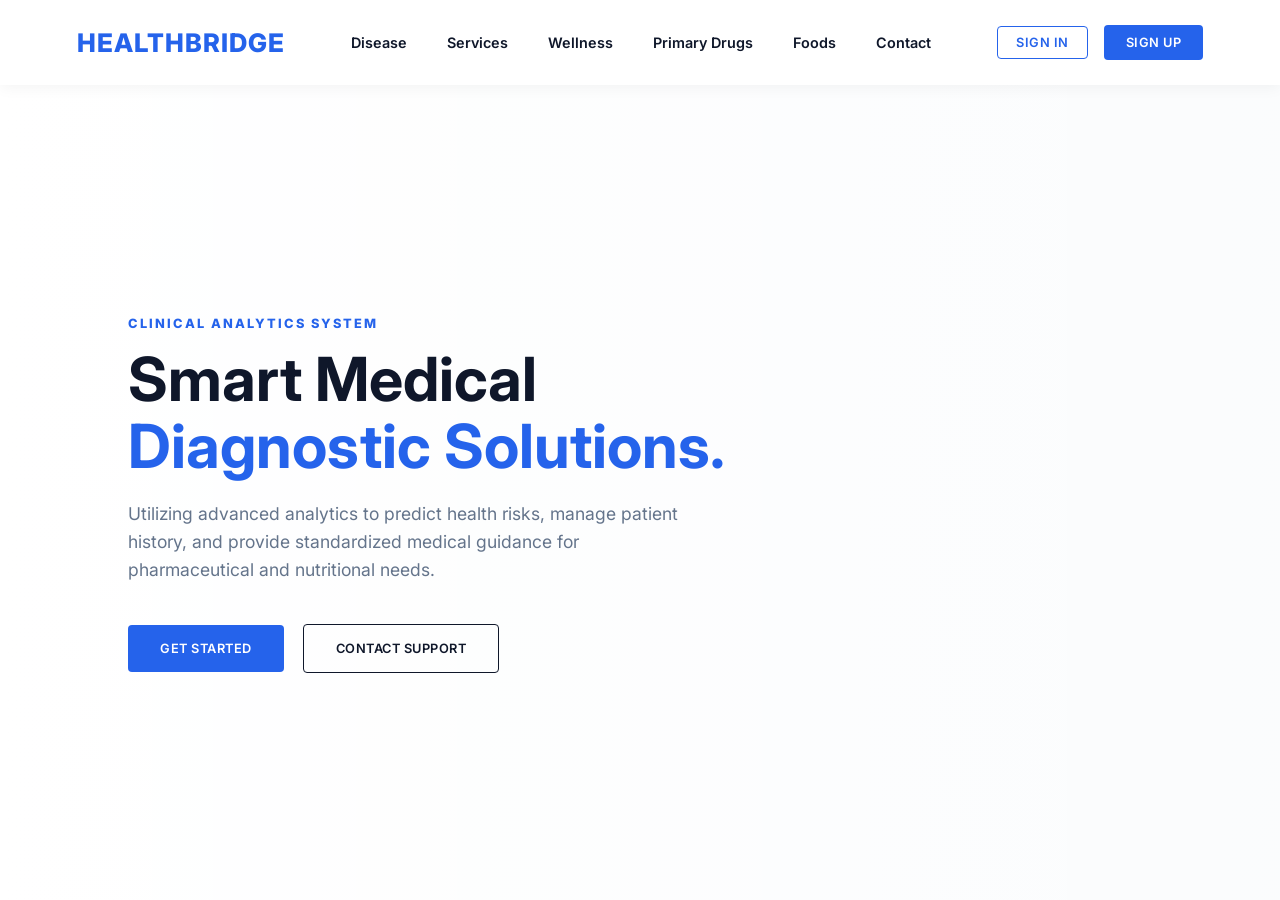
==== frontend/index.html @ baad076d "Updated at 2/27" ====
<!doctype html>
<html lang="en">
  <head>
    <meta charset="UTF-8" />
    <meta name="viewport" content="width=device-width, initial-scale=1.0" />
    <title>HealthBridge | Professional Medical Portal</title>
    <link
      href="https://fonts.googleapis.com/css2?family=Inter:wght@400;600;700;800&display=swap"
      rel="stylesheet"
    />
    <link rel="stylesheet" href="style.css" />
  </head>
  <body>
    <nav class="navbar">
      <div class="logo" onclick="location.href = 'index.html'">
        <span>HealthBridge</span>
      </div>

      <ul class="nav-links">
        <li class="nav-item mega-dropdown">
          <a href="#">Disease</a>
          <div class="mega-menu">
            <div class="mega-menu-content">
              <h3 class="menu-title">Medical Conditions and Diseases</h3>
              <div class="mega-menu-grid" id="diseaseGrid"></div>
            </div>
          </div>
        </li>

        <li class="nav-item">
          <a href="#">Services <i class="fas fa-chevron-down"></i></a>
          <div class="dropdown">
            <a href="pages/services/heart-risk.html">Heart Risk</a>
            <a href="pages/services/fever.html">Fever Respiratory</a>
            <a href="pages/services/hypertension.html">Hypertension</a>
            <a href="pages/services/hypotension.html">Hypotension</a>
            <a href="pages/services/normal.html">General Checkup</a>
          </div>
        </li>

        <li class="nav-item"><a href="pages/wellness.html">Wellness</a></li>
        <li class="nav-item">
          <a href="pages/primary-drugs.html">Primary Drugs</a>
        </li>
        <li class="nav-item"><a href="pages/foods.html">Foods</a></li>
        <li class="nav-item"><a href="pages/contact.html">Contact</a></li>
      </ul>

      <div class="nav-auth">
        <button class="btn btn-login" onclick="handleAuth('signin')">
          Sign In
        </button>
        <button class="btn btn-signup" onclick="handleAuth('signup')">
          Sign Up
        </button>
      </div>
    </nav>

    <header class="hero">
      <div class="hero-content">
        <div class="hero-tag">Clinical Analytics System</div>
        <h1>Smart Medical <br /><span>Diagnostic Solutions.</span></h1>
        <p>
          Utilizing advanced analytics to predict health risks, manage patient
          history, and provide standardized medical guidance for pharmaceutical
          and nutritional needs.
        </p>
        <div class="hero-actions">
          <button class="btn btn-primary-lg" onclick="handleAuth('signup')">
            Get Started
          </button>
          <button
            class="btn btn-outline-lg"
            onclick="location.href = 'contact.html'"
          >
            Contact Support
          </button>
        </div>
      </div>
    </header>

    <script src="script.js"></script>
  </body>
</html>
---- frontend/style.css ----
:root {
  --primary: #2563eb;
  --primary-hover: #1d4ed8;
  --secondary: #0f172a;
  --text-dark: #1e293b;
  --text-light: #64748b;
  --bg-body: #f8fafc;
  --white: #ffffff;
  --border: #e2e8f0;
  --transition: all 0.4s cubic-bezier(0.4, 0, 0.2, 1);
}

* {
  margin: 0;
  padding: 0;
  box-sizing: border-box;
  font-family: "Inter", sans-serif;
}

body {
  background-color: var(--bg-body);
  color: var(--text-dark);
  overflow-x: hidden;
}

/* Navbar Construction */
.navbar {
  display: flex;
  justify-content: space-between;
  align-items: center;
  padding: 0 6%;
  height: 85px;
  background: var(--white);
  box-shadow: 0 2px 15px rgba(0, 0, 0, 0.05);
  position: sticky;
  top: 0;
  z-index: 1000;
}

.logo {
  cursor: pointer;
  color: var(--primary);
  font-size: 1.6rem;
  font-weight: 800;
  text-transform: uppercase;
  letter-spacing: 1px;
}

.nav-links {
  display: flex;
  list-style: none;
  height: 100%;
}

.nav-item {
  position: relative;
  display: flex;
  align-items: center;
}

.nav-item > a {
  text-decoration: none;
  color: var(--secondary);
  font-weight: 600;
  font-size: 0.9rem;
  padding: 0 20px;
  height: 100%;
  display: flex;
  align-items: center;
  transition: color 0.3s;
}

.nav-item:hover > a {
  color: var(--primary);
}

/* Services Dropdown */
.dropdown {
  position: absolute;
  top: 100%;
  left: 0;
  background: var(--white);
  min-width: 200px;
  box-shadow: 0 10px 25px rgba(0, 0, 0, 0.1);
  border-radius: 0 0 8px 8px;
  border-top: 3px solid var(--primary);
  padding: 10px 0;
  display: flex;
  flex-direction: column;
  opacity: 0;
  visibility: hidden;
  transform: translateY(10px);
  transition: var(--transition);
}

.dropdown a {
  padding: 12px 20px;
  text-decoration: none;
  color: var(--text-dark);
  font-size: 0.85rem;
  transition: background 0.2s;
}

.dropdown a:hover {
  background: #eff6ff;
  color: var(--primary);
}

/* Disease Mega Menu */
.mega-dropdown {
  position: static;
}

.mega-menu {
  position: absolute;
  top: 85px;
  left: 5%;
  right: 5%;
  background: var(--white);
  box-shadow: 0 25px 50px -12px rgba(0, 0, 0, 0.15);
  border-radius: 0 0 12px 12px;
  border-top: 4px solid var(--primary);
  padding: 40px;
  opacity: 0;
  visibility: hidden;
  transform: translateY(15px);
  transition: var(--transition);
}

.nav-item:hover .dropdown,
.nav-item:hover .mega-menu {
  opacity: 1;
  visibility: visible;
  transform: translateY(0);
}

.menu-title {
  font-size: 1rem;
  font-weight: 700;
  margin-bottom: 25px;
  color: var(--secondary);
  text-transform: uppercase;
  letter-spacing: 0.5px;
  border-bottom: 1px solid var(--border);
  padding-bottom: 12px;
}

.mega-menu-grid {
  display: grid;
  grid-template-columns: repeat(5, 1fr);
  gap: 15px;
}

.mega-menu-grid a {
  text-decoration: none;
  color: var(--text-light);
  font-size: 0.85rem;
  padding: 5px 0;
  transition: all 0.2s;
}

.mega-menu-grid a:hover {
  color: var(--primary);
  transform: translateX(3px);
}

/* Buttons */
.btn {
  cursor: pointer;
  border-radius: 4px;
  font-weight: 600;
  transition:
    background 0.3s,
    transform 0.2s;
  border: none;
  text-transform: uppercase;
  font-size: 0.8rem;
  letter-spacing: 0.5px;
}

.btn-login {
  background: transparent;
  color: var(--primary);
  border: 1px solid var(--primary);
  padding: 8px 18px;
  margin-right: 12px;
}

.btn-signup {
  background: var(--primary);
  color: white;
  padding: 10px 22px;
}

.btn-signup:hover {
  background: var(--primary-hover);
}

/* Hero Section */
.hero {
  height: calc(100vh - 85px);
  display: flex;
  align-items: center;
  padding: 0 10%;
  background:
    linear-gradient(to right, #ffffff, rgba(255, 255, 255, 0.4)),
    url("https://images.unsplash.com/photo-1576091160550-2173dba999ef?auto=format&fit=crop&w=2000&q=80");
  background-size: cover;
  background-position: center;
}

.hero-tag {
  color: var(--primary);
  display: inline-block;
  font-weight: 800;
  font-size: 0.8rem;
  text-transform: uppercase;
  letter-spacing: 2px;
  margin-bottom: 15px;
}

.hero h1 {
  font-size: 3.8rem;
  line-height: 1.1;
  color: var(--secondary);
  margin-bottom: 20px;
}

.hero h1 span {
  color: var(--primary);
}

.hero p {
  font-size: 1.1rem;
  color: var(--text-light);
  max-width: 550px;
  margin-bottom: 40px;
  line-height: 1.6;
}

.btn-primary-lg {
  background: var(--primary);
  color: white;
  padding: 16px 32px;
}

.btn-outline-lg {
  background: transparent;
  border: 1px solid var(--secondary);
  color: var(--secondary);
  padding: 16px 32px;
  margin-left: 15px;
}
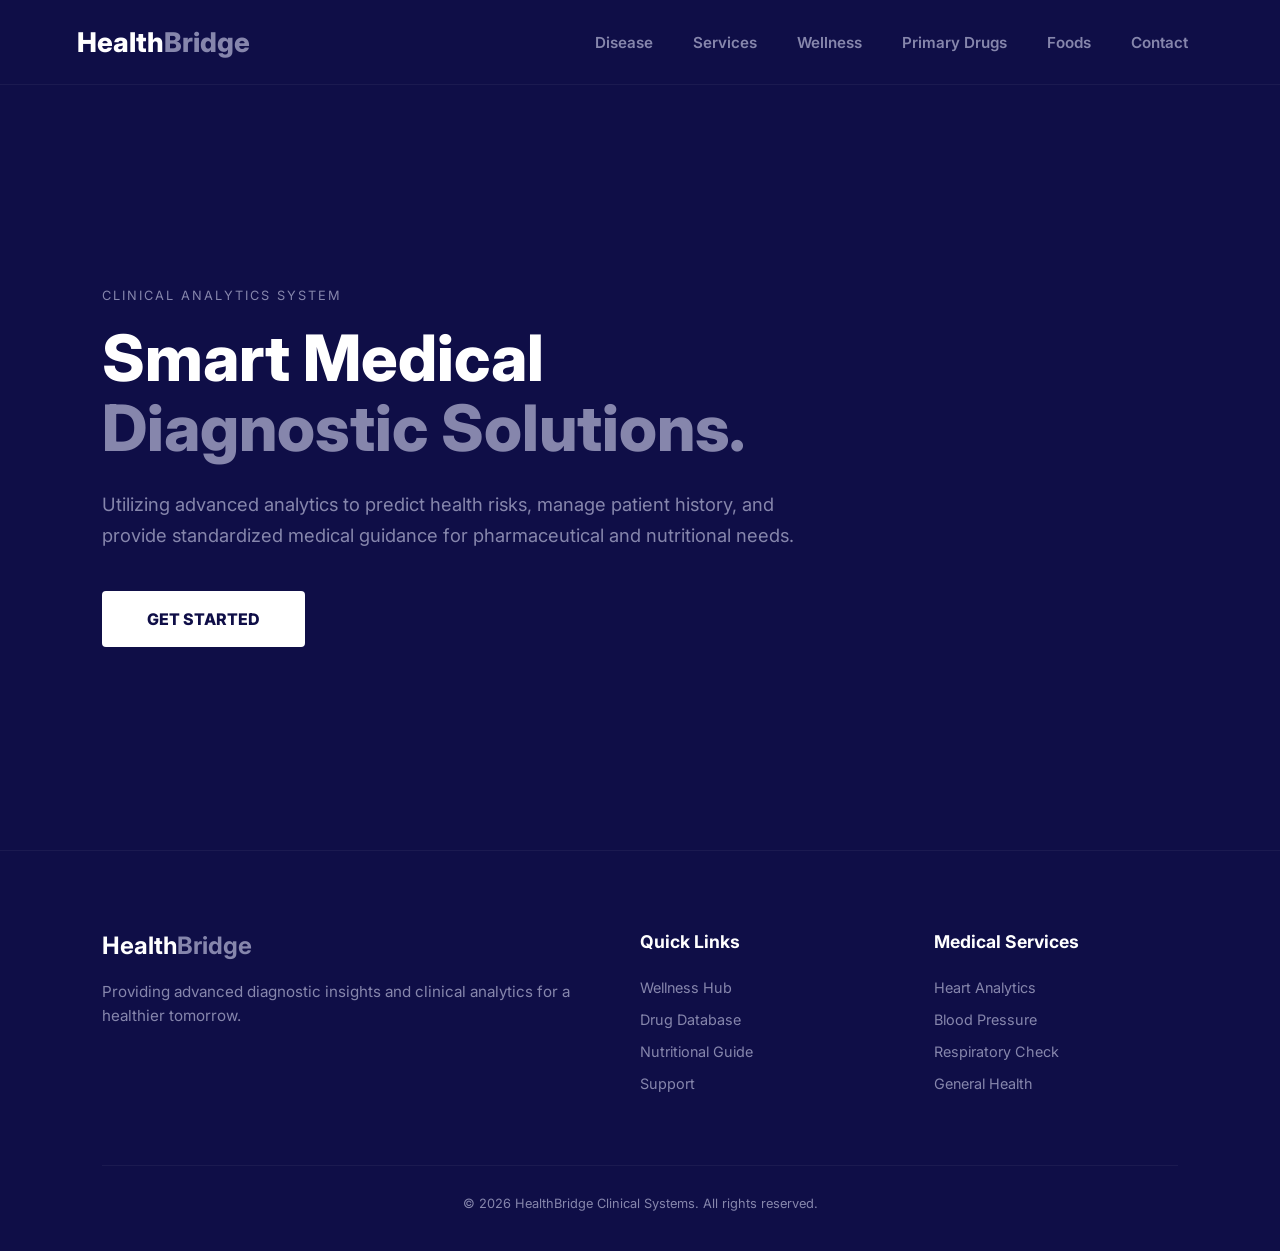
==== commit e465bf8a: "added 4:43pm" ====
--- a/frontend/index.html
+++ b/frontend/index.html
@@ -13,22 +13,20 @@
   <body>
     <nav class="navbar">
       <div class="logo" onclick="location.href = 'index.html'">
-        <span>HealthBridge</span>
+        Health<span>Bridge</span>
       </div>
 
       <ul class="nav-links">
         <li class="nav-item mega-dropdown">
           <a href="#">Disease</a>
           <div class="mega-menu">
-            <div class="mega-menu-content">
-              <h3 class="menu-title">Medical Conditions and Diseases</h3>
-              <div class="mega-menu-grid" id="diseaseGrid"></div>
-            </div>
+            <h3 class="menu-title">Medical Conditions and Diseases</h3>
+            <div class="mega-menu-grid" id="diseaseGrid"></div>
           </div>
         </li>
 
         <li class="nav-item">
-          <a href="#">Services <i class="fas fa-chevron-down"></i></a>
+          <a href="#">Services</a>
           <div class="dropdown">
             <a href="pages/services/heart-risk.html">Heart Risk</a>
             <a href="pages/services/fever.html">Fever Respiratory</a>
@@ -45,15 +43,6 @@
         <li class="nav-item"><a href="pages/foods.html">Foods</a></li>
         <li class="nav-item"><a href="pages/contact.html">Contact</a></li>
       </ul>
-
-      <div class="nav-auth">
-        <button class="btn btn-login" onclick="handleAuth('signin')">
-          Sign In
-        </button>
-        <button class="btn btn-signup" onclick="handleAuth('signup')">
-          Sign Up
-        </button>
-      </div>
     </nav>
 
     <header class="hero">
@@ -66,19 +55,53 @@
           and nutritional needs.
         </p>
         <div class="hero-actions">
-          <button class="btn btn-primary-lg" onclick="handleAuth('signup')">
+          <button class="btn-get-started" onclick="handleAuth('signup')">
             Get Started
-          </button>
-          <button
-            class="btn btn-outline-lg"
-            onclick="location.href = 'contact.html'"
-          >
-            Contact Support
           </button>
         </div>
       </div>
     </header>
 
+    <footer class="footer">
+      <div class="footer-container">
+        <div class="footer-section brand">
+          <h2>Health<span>Bridge</span></h2>
+          <p>
+            Providing advanced diagnostic insights and clinical analytics for a
+            healthier tomorrow.
+          </p>
+        </div>
+
+        <div class="footer-section">
+          <h3>Quick Links</h3>
+          <ul>
+            <li><a href="pages/wellness.html">Wellness Hub</a></li>
+            <li><a href="pages/primary-drugs.html">Drug Database</a></li>
+            <li><a href="pages/foods.html">Nutritional Guide</a></li>
+            <li><a href="pages/contact.html">Support</a></li>
+          </ul>
+        </div>
+
+        <div class="footer-section">
+          <h3>Medical Services</h3>
+          <ul>
+            <li>
+              <a href="pages/services/heart-risk.html">Heart Analytics</a>
+            </li>
+            <li>
+              <a href="pages/services/hypertension.html">Blood Pressure</a>
+            </li>
+            <li><a href="pages/services/fever.html">Respiratory Check</a></li>
+            <li><a href="pages/services/normal.html">General Health</a></li>
+          </ul>
+        </div>
+      </div>
+
+      <div class="footer-bottom">
+        <p>&copy; 2026 HealthBridge Clinical Systems. All rights reserved.</p>
+      </div>
+    </footer>
+
     <script src="script.js"></script>
   </body>
 </html>
--- a/frontend/style.css
+++ b/frontend/style.css
@@ -1,13 +1,10 @@
 :root {
-  --primary: #2563eb;
-  --primary-hover: #1d4ed8;
-  --secondary: #0f172a;
-  --text-dark: #1e293b;
-  --text-light: #64748b;
-  --bg-body: #f8fafc;
+  --midnight: #0f0e47;
+  --navy: #1a1a5e;
+  --steel: #505081;
+  --lavender: #8686ac;
   --white: #ffffff;
-  --border: #e2e8f0;
-  --transition: all 0.4s cubic-bezier(0.4, 0, 0.2, 1);
+  --transition: all 0.3s ease;
 }
 
 * {
@@ -18,95 +15,68 @@
 }
 
 body {
-  background-color: var(--bg-body);
-  color: var(--text-dark);
+  background-color: var(--midnight);
+  color: var(--white);
   overflow-x: hidden;
 }
 
-/* Navbar Construction */
+/* --- Fixed Navbar --- */
 .navbar {
   display: flex;
   justify-content: space-between;
   align-items: center;
   padding: 0 6%;
   height: 85px;
-  background: var(--white);
-  box-shadow: 0 2px 15px rgba(0, 0, 0, 0.05);
+  background: var(--midnight);
   position: sticky;
   top: 0;
-  z-index: 1000;
+  z-index: 2000;
+  border-bottom: 1px solid rgba(255, 255, 255, 0.05);
 }
 
 .logo {
   cursor: pointer;
-  color: var(--primary);
-  font-size: 1.6rem;
+  font-size: 1.7rem;
   font-weight: 800;
-  text-transform: uppercase;
-  letter-spacing: 1px;
+  color: var(--white);
+}
+.logo span {
+  color: var(--lavender);
 }
 
 .nav-links {
   display: flex;
   list-style: none;
-  height: 100%;
-}
-
-.nav-item {
-  position: relative;
-  display: flex;
-  align-items: center;
+  gap: 10px;
 }
 
 .nav-item > a {
   text-decoration: none;
-  color: var(--secondary);
+  color: var(--lavender);
   font-weight: 600;
-  font-size: 0.9rem;
-  padding: 0 20px;
-  height: 100%;
-  display: flex;
-  align-items: center;
-  transition: color 0.3s;
+  font-size: 0.95rem;
+  padding: 10px 15px;
+  transition: var(--transition);
 }
 
 .nav-item:hover > a {
-  color: var(--primary);
-}
-
-/* Services Dropdown */
+  color: var(--white);
+}
+
+/* --- Fixed Dropdown & Mega Menu --- */
 .dropdown {
   position: absolute;
-  top: 100%;
-  left: 0;
-  background: var(--white);
-  min-width: 200px;
-  box-shadow: 0 10px 25px rgba(0, 0, 0, 0.1);
-  border-radius: 0 0 8px 8px;
-  border-top: 3px solid var(--primary);
-  padding: 10px 0;
-  display: flex;
-  flex-direction: column;
+  top: 85px;
+  background: var(--navy);
+  min-width: 220px;
+  padding: 15px 0;
   opacity: 0;
   visibility: hidden;
   transform: translateY(10px);
   transition: var(--transition);
-}
-
-.dropdown a {
-  padding: 12px 20px;
-  text-decoration: none;
-  color: var(--text-dark);
-  font-size: 0.85rem;
-  transition: background 0.2s;
-}
-
-.dropdown a:hover {
-  background: #eff6ff;
-  color: var(--primary);
-}
-
-/* Disease Mega Menu */
+  box-shadow: 0 10px 30px rgba(0, 0, 0, 0.5);
+}
+
 .mega-dropdown {
   position: static;
 }
@@ -114,17 +84,16 @@
 .mega-menu {
   position: absolute;
   top: 85px;
-  left: 5%;
-  right: 5%;
-  background: var(--white);
-  box-shadow: 0 25px 50px -12px rgba(0, 0, 0, 0.15);
-  border-radius: 0 0 12px 12px;
-  border-top: 4px solid var(--primary);
-  padding: 40px;
+  left: 0;
+  width: 100%;
+  background: var(--navy);
+  padding: 40px 6%;
   opacity: 0;
   visibility: hidden;
   transform: translateY(15px);
   transition: var(--transition);
+  box-shadow: 0 20px 40px rgba(0, 0, 0, 0.5);
+  z-index: 1000;
 }
 
 .nav-item:hover .dropdown,
@@ -135,14 +104,11 @@
 }
 
 .menu-title {
-  font-size: 1rem;
-  font-weight: 700;
+  color: var(--white);
   margin-bottom: 25px;
-  color: var(--secondary);
-  text-transform: uppercase;
-  letter-spacing: 0.5px;
-  border-bottom: 1px solid var(--border);
-  padding-bottom: 12px;
+  font-size: 1.2rem;
+  border-bottom: 1px solid var(--steel);
+  padding-bottom: 10px;
 }
 
 .mega-menu-grid {
@@ -151,103 +117,135 @@
   gap: 15px;
 }
 
-.mega-menu-grid a {
+.mega-menu-grid a,
+.dropdown a {
+  color: var(--lavender);
   text-decoration: none;
-  color: var(--text-light);
-  font-size: 0.85rem;
+  font-size: 0.9rem;
   padding: 5px 0;
-  transition: all 0.2s;
-}
-
-.mega-menu-grid a:hover {
-  color: var(--primary);
-  transform: translateX(3px);
-}
-
-/* Buttons */
-.btn {
-  cursor: pointer;
-  border-radius: 4px;
-  font-weight: 600;
-  transition:
-    background 0.3s,
-    transform 0.2s;
-  border: none;
-  text-transform: uppercase;
-  font-size: 0.8rem;
-  letter-spacing: 0.5px;
-}
-
-.btn-login {
-  background: transparent;
-  color: var(--primary);
-  border: 1px solid var(--primary);
-  padding: 8px 18px;
-  margin-right: 12px;
-}
-
-.btn-signup {
-  background: var(--primary);
-  color: white;
-  padding: 10px 22px;
-}
-
-.btn-signup:hover {
-  background: var(--primary-hover);
-}
-
-/* Hero Section */
+  display: block;
+  transition: var(--transition);
+}
+
+.dropdown a {
+  padding: 10px 20px;
+}
+
+.mega-menu-grid a:hover,
+.dropdown a:hover {
+  color: var(--white);
+  transform: translateX(5px);
+}
+
+/* --- Hero Section --- */
 .hero {
-  height: calc(100vh - 85px);
+  height: 85vh;
   display: flex;
   align-items: center;
-  padding: 0 10%;
+  padding: 0 8%;
   background:
-    linear-gradient(to right, #ffffff, rgba(255, 255, 255, 0.4)),
-    url("https://images.unsplash.com/photo-1576091160550-2173dba999ef?auto=format&fit=crop&w=2000&q=80");
+    linear-gradient(rgba(15, 14, 71, 0.85), rgba(15, 14, 71, 0.85)),
+    url("https://images.unsplash.com/photo-1519494026892-80bbd2d6fd0d?auto=format&fit=crop&w=2000&q=80");
   background-size: cover;
   background-position: center;
 }
 
+.hero-content {
+  max-width: 700px;
+}
 .hero-tag {
-  color: var(--primary);
-  display: inline-block;
-  font-weight: 800;
-  font-size: 0.8rem;
+  color: var(--lavender);
   text-transform: uppercase;
   letter-spacing: 2px;
-  margin-bottom: 15px;
-}
-
+  font-size: 0.8rem;
+  margin-bottom: 20px;
+}
 .hero h1 {
-  font-size: 3.8rem;
+  font-size: 4rem;
+  font-weight: 800;
+  margin-bottom: 25px;
   line-height: 1.1;
-  color: var(--secondary);
+}
+.hero h1 span {
+  color: var(--lavender);
+}
+.hero p {
+  color: var(--lavender);
+  margin-bottom: 40px;
+  font-size: 1.15rem;
+  line-height: 1.7;
+}
+
+.btn-get-started {
+  background: var(--white);
+  color: var(--midnight);
+  border: none;
+  padding: 18px 45px;
+  font-size: 1rem;
+  font-weight: 800;
+  border-radius: 4px;
+  cursor: pointer;
+  transition: var(--transition);
+  text-transform: uppercase;
+}
+
+.btn-get-started:hover {
+  background: var(--lavender);
+  transform: scale(1.05);
+}
+
+/* --- Footer --- */
+.footer {
+  background: var(--midnight);
+  padding: 80px 8% 40px;
+  border-top: 1px solid rgba(255, 255, 255, 0.05);
+}
+
+.footer-container {
+  display: grid;
+  grid-template-columns: 2fr 1fr 1fr;
+  gap: 50px;
+}
+
+.footer-section h2 {
   margin-bottom: 20px;
 }
-
-.hero h1 span {
-  color: var(--primary);
-}
-
-.hero p {
+.footer-section h2 span {
+  color: var(--lavender);
+}
+.footer-section p {
+  color: var(--lavender);
+  font-size: 0.95rem;
+  line-height: 1.6;
+}
+
+.footer-section h3 {
+  margin-bottom: 25px;
+  color: var(--white);
   font-size: 1.1rem;
-  color: var(--text-light);
-  max-width: 550px;
-  margin-bottom: 40px;
-  line-height: 1.6;
-}
-
-.btn-primary-lg {
-  background: var(--primary);
-  color: white;
-  padding: 16px 32px;
-}
-
-.btn-outline-lg {
-  background: transparent;
-  border: 1px solid var(--secondary);
-  color: var(--secondary);
-  padding: 16px 32px;
-  margin-left: 15px;
-}
+}
+.footer-section ul {
+  list-style: none;
+}
+.footer-section ul li {
+  margin-bottom: 12px;
+}
+
+.footer-section a {
+  text-decoration: none;
+  color: var(--lavender);
+  font-size: 0.9rem;
+}
+
+.footer-section a:hover {
+  color: var(--white);
+}
+
+.footer-bottom {
+  text-align: center;
+  margin-top: 60px;
+  padding-top: 30px;
+  border-top: 1px solid rgba(255, 255, 255, 0.05);
+  color: var(--lavender);
+  font-size: 0.8rem;
+}
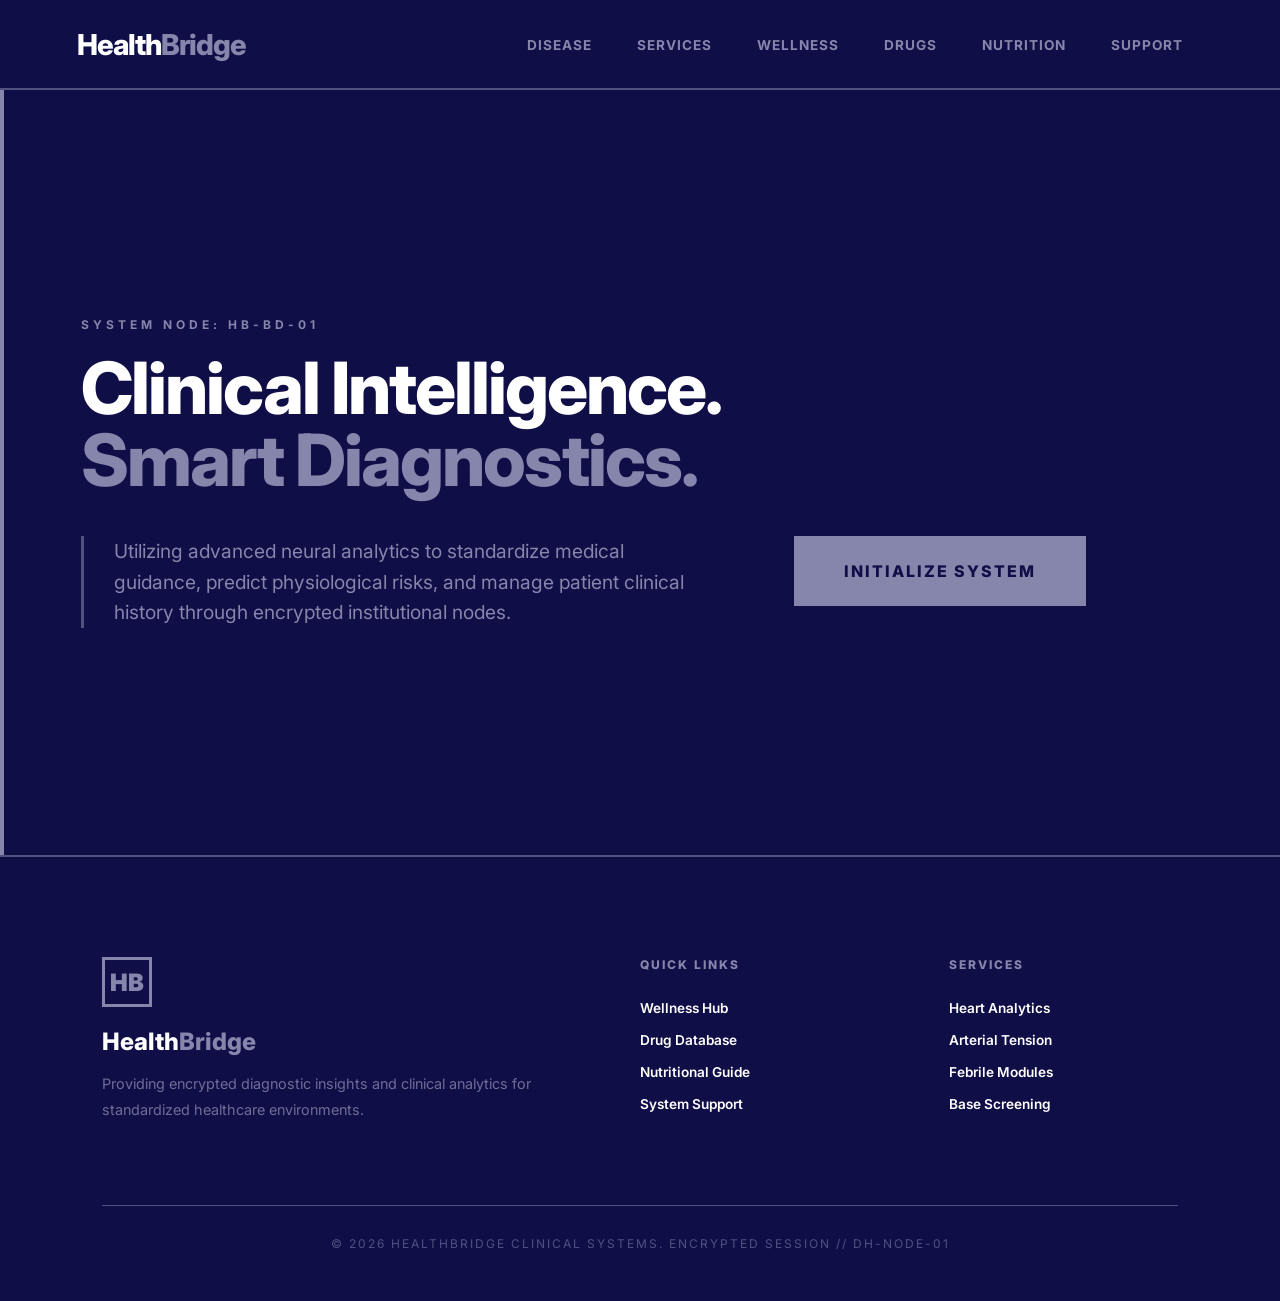
==== commit 6cfdef52: "added" ====
--- a/frontend/index.html
+++ b/frontend/index.html
@@ -3,7 +3,7 @@
   <head>
     <meta charset="UTF-8" />
     <meta name="viewport" content="width=device-width, initial-scale=1.0" />
-    <title>HealthBridge | Professional Medical Portal</title>
+    <title>HealthBridge | Clinical Intelligence Systems</title>
     <link
       href="https://fonts.googleapis.com/css2?family=Inter:wght@400;600;700;800&display=swap"
       rel="stylesheet"
@@ -20,44 +20,50 @@
         <li class="nav-item mega-dropdown">
           <a href="#">Disease</a>
           <div class="mega-menu">
-            <h3 class="menu-title">Medical Conditions and Diseases</h3>
-            <div class="mega-menu-grid" id="diseaseGrid"></div>
+            <div class="mega-menu-content">
+              <h3 class="menu-title">Medical Conditions and Diseases</h3>
+              <div class="mega-menu-grid" id="diseaseGrid"></div>
+            </div>
           </div>
         </li>
 
         <li class="nav-item">
           <a href="#">Services</a>
           <div class="dropdown">
-            <a href="pages/services/heart-risk.html">Heart Risk</a>
-            <a href="pages/services/fever.html">Fever Respiratory</a>
+            <a href="pages/services/heart-risk.html">Heart Risk Analysis</a>
+            <a href="pages/services/fever.html">Febrile Respiratory</a>
             <a href="pages/services/hypertension.html">Hypertension</a>
             <a href="pages/services/hypotension.html">Hypotension</a>
-            <a href="pages/services/normal.html">General Checkup</a>
+            <a href="pages/services/normal.html">General Screening</a>
           </div>
         </li>
 
         <li class="nav-item"><a href="pages/wellness.html">Wellness</a></li>
-        <li class="nav-item">
-          <a href="pages/primary-drugs.html">Primary Drugs</a>
-        </li>
-        <li class="nav-item"><a href="pages/foods.html">Foods</a></li>
-        <li class="nav-item"><a href="pages/contact.html">Contact</a></li>
+        <li class="nav-item"><a href="pages/primary-drugs.html">Drugs</a></li>
+        <li class="nav-item"><a href="pages/foods.html">Nutrition</a></li>
+        <li class="nav-item"><a href="pages/contact.html">Support</a></li>
       </ul>
     </nav>
 
     <header class="hero">
+      <div class="hero-sidebar-accent"></div>
       <div class="hero-content">
-        <div class="hero-tag">Clinical Analytics System</div>
-        <h1>Smart Medical <br /><span>Diagnostic Solutions.</span></h1>
-        <p>
-          Utilizing advanced analytics to predict health risks, manage patient
-          history, and provide standardized medical guidance for pharmaceutical
-          and nutritional needs.
-        </p>
-        <div class="hero-actions">
-          <button class="btn-get-started" onclick="handleAuth('signup')">
-            Get Started
-          </button>
+        <div class="hero-header-stack">
+          <span class="clinical-tag">System Node: HB-BD-01</span>
+          <h1>Clinical Intelligence. <br /><span>Smart Diagnostics.</span></h1>
+        </div>
+
+        <div class="hero-body-grid">
+          <p>
+            Utilizing advanced neural analytics to standardize medical guidance,
+            predict physiological risks, and manage patient clinical history
+            through encrypted institutional nodes.
+          </p>
+          <div class="hero-actions">
+            <button class="btn-primary-sharp" onclick="handleAuth('signup')">
+              Initialize System
+            </button>
+          </div>
         </div>
       </div>
     </header>
@@ -65,40 +71,44 @@
     <footer class="footer">
       <div class="footer-container">
         <div class="footer-section brand">
+          <div class="brand-mark">HB</div>
           <h2>Health<span>Bridge</span></h2>
           <p>
-            Providing advanced diagnostic insights and clinical analytics for a
-            healthier tomorrow.
+            Providing encrypted diagnostic insights and clinical analytics for
+            standardized healthcare environments.
           </p>
         </div>
 
         <div class="footer-section">
-          <h3>Quick Links</h3>
+          <span class="label-heading">Quick Links</span>
           <ul>
             <li><a href="pages/wellness.html">Wellness Hub</a></li>
             <li><a href="pages/primary-drugs.html">Drug Database</a></li>
             <li><a href="pages/foods.html">Nutritional Guide</a></li>
-            <li><a href="pages/contact.html">Support</a></li>
+            <li><a href="pages/contact.html">System Support</a></li>
           </ul>
         </div>
 
         <div class="footer-section">
-          <h3>Medical Services</h3>
+          <span class="label-heading">Services</span>
           <ul>
             <li>
               <a href="pages/services/heart-risk.html">Heart Analytics</a>
             </li>
             <li>
-              <a href="pages/services/hypertension.html">Blood Pressure</a>
+              <a href="pages/services/hypertension.html">Arterial Tension</a>
             </li>
-            <li><a href="pages/services/fever.html">Respiratory Check</a></li>
-            <li><a href="pages/services/normal.html">General Health</a></li>
+            <li><a href="pages/services/fever.html">Febrile Modules</a></li>
+            <li><a href="pages/services/normal.html">Base Screening</a></li>
           </ul>
         </div>
       </div>
 
       <div class="footer-bottom">
-        <p>&copy; 2026 HealthBridge Clinical Systems. All rights reserved.</p>
+        <p>
+          &copy; 2026 HealthBridge Clinical Systems. Encrypted Session //
+          DH-NODE-01
+        </p>
       </div>
     </footer>
 
--- a/frontend/style.css
+++ b/frontend/style.css
@@ -4,7 +4,7 @@
   --steel: #505081;
   --lavender: #8686ac;
   --white: #ffffff;
-  --transition: all 0.3s ease;
+  --transition: all 0.2s ease-in-out;
 }
 
 * {
@@ -20,25 +20,25 @@
   overflow-x: hidden;
 }
 
-/* --- Fixed Navbar --- */
+/* --- Fixed Command Navbar --- */
 .navbar {
   display: flex;
   justify-content: space-between;
   align-items: center;
   padding: 0 6%;
-  height: 85px;
+  height: 90px;
   background: var(--midnight);
   position: sticky;
   top: 0;
   z-index: 2000;
-  border-bottom: 1px solid rgba(255, 255, 255, 0.05);
+  border-bottom: 2px solid var(--steel);
 }
 
 .logo {
   cursor: pointer;
-  font-size: 1.7rem;
-  font-weight: 800;
-  color: var(--white);
+  font-size: 1.8rem;
+  font-weight: 800;
+  letter-spacing: -1px;
 }
 .logo span {
   color: var(--lavender);
@@ -47,183 +47,213 @@
 .nav-links {
   display: flex;
   list-style: none;
-  gap: 10px;
+  gap: 5px;
 }
 
 .nav-item > a {
   text-decoration: none;
   color: var(--lavender);
-  font-weight: 600;
-  font-size: 0.95rem;
-  padding: 10px 15px;
+  font-weight: 700;
+  font-size: 0.85rem;
+  text-transform: uppercase;
+  letter-spacing: 1px;
+  padding: 15px 20px;
   transition: var(--transition);
 }
 
 .nav-item:hover > a {
-  color: var(--white);
-}
-
-/* --- Fixed Dropdown & Mega Menu --- */
-.dropdown {
+  background: var(--lavender);
+  color: var(--midnight);
+}
+
+/* --- Dropdown & Mega Menu (Sharp) --- */
+.dropdown,
+.mega-menu {
   position: absolute;
-  top: 85px;
-  background: var(--navy);
-  min-width: 220px;
-  padding: 15px 0;
+  top: 90px;
+  background: var(--midnight);
+  border: 2px solid var(--steel);
   opacity: 0;
   visibility: hidden;
-  transform: translateY(10px);
-  transition: var(--transition);
-  box-shadow: 0 10px 30px rgba(0, 0, 0, 0.5);
-}
-
-.mega-dropdown {
-  position: static;
-}
-
+  transition: var(--transition);
+  z-index: 1000;
+}
+
+.dropdown {
+  min-width: 250px;
+  padding: 10px 0;
+}
 .mega-menu {
-  position: absolute;
-  top: 85px;
   left: 0;
   width: 100%;
-  background: var(--navy);
-  padding: 40px 6%;
-  opacity: 0;
-  visibility: hidden;
-  transform: translateY(15px);
-  transition: var(--transition);
-  box-shadow: 0 20px 40px rgba(0, 0, 0, 0.5);
-  z-index: 1000;
+  padding: 50px 6%;
 }
 
 .nav-item:hover .dropdown,
 .nav-item:hover .mega-menu {
   opacity: 1;
   visibility: visible;
-  transform: translateY(0);
-}
-
-.menu-title {
-  color: var(--white);
+}
+
+.menu-title,
+.label-heading {
+  color: var(--lavender);
+  text-transform: uppercase;
+  letter-spacing: 2px;
+  font-size: 0.75rem;
+  font-weight: 800;
   margin-bottom: 25px;
-  font-size: 1.2rem;
-  border-bottom: 1px solid var(--steel);
-  padding-bottom: 10px;
+  display: block;
 }
 
 .mega-menu-grid {
   display: grid;
   grid-template-columns: repeat(5, 1fr);
-  gap: 15px;
+  gap: 10px;
 }
 
 .mega-menu-grid a,
 .dropdown a {
-  color: var(--lavender);
+  color: var(--white);
   text-decoration: none;
-  font-size: 0.9rem;
-  padding: 5px 0;
+  font-size: 0.85rem;
+  font-weight: 600;
+  padding: 8px 0;
   display: block;
   transition: var(--transition);
 }
 
 .dropdown a {
-  padding: 10px 20px;
+  padding: 12px 25px;
+  border-bottom: 1px solid rgba(255, 255, 255, 0.05);
 }
 
 .mega-menu-grid a:hover,
 .dropdown a:hover {
-  color: var(--white);
-  transform: translateX(5px);
-}
-
-/* --- Hero Section --- */
+  background: var(--lavender);
+  color: var(--midnight);
+  padding-left: 10px;
+}
+
+/* --- Nordic Hero Section --- */
 .hero {
   height: 85vh;
   display: flex;
-  align-items: center;
-  padding: 0 8%;
+  position: relative;
   background:
-    linear-gradient(rgba(15, 14, 71, 0.85), rgba(15, 14, 71, 0.85)),
+    linear-gradient(rgba(15, 14, 71, 0.9), rgba(15, 14, 71, 0.7)),
     url("https://images.unsplash.com/photo-1519494026892-80bbd2d6fd0d?auto=format&fit=crop&w=2000&q=80");
   background-size: cover;
   background-position: center;
 }
 
+.hero-sidebar-accent {
+  width: 10px;
+  background: var(--lavender);
+  height: 100%;
+}
+
 .hero-content {
-  max-width: 700px;
-}
-.hero-tag {
-  color: var(--lavender);
-  text-transform: uppercase;
-  letter-spacing: 2px;
-  font-size: 0.8rem;
+  padding: 80px 6%;
+  display: flex;
+  flex-direction: column;
+  justify-content: center;
+}
+
+.clinical-tag {
+  color: var(--lavender);
+  text-transform: uppercase;
+  letter-spacing: 4px;
+  font-size: 0.75rem;
+  font-weight: 700;
   margin-bottom: 20px;
-}
+  display: block;
+}
+
 .hero h1 {
-  font-size: 4rem;
-  font-weight: 800;
-  margin-bottom: 25px;
-  line-height: 1.1;
+  font-size: 4.5rem;
+  font-weight: 800;
+  line-height: 1;
+  letter-spacing: -2px;
+  margin-bottom: 40px;
 }
 .hero h1 span {
   color: var(--lavender);
 }
+
+.hero-body-grid {
+  display: grid;
+  grid-template-columns: 1.5fr 1fr;
+  align-items: flex-start;
+  gap: 100px;
+}
+
 .hero p {
   color: var(--lavender);
-  margin-bottom: 40px;
-  font-size: 1.15rem;
-  line-height: 1.7;
-}
-
-.btn-get-started {
-  background: var(--white);
+  font-size: 1.2rem;
+  line-height: 1.6;
+  border-left: 3px solid var(--steel);
+  padding-left: 30px;
+}
+
+.btn-primary-sharp {
+  background: var(--lavender);
   color: var(--midnight);
   border: none;
-  padding: 18px 45px;
+  padding: 25px 50px;
   font-size: 1rem;
   font-weight: 800;
-  border-radius: 4px;
   cursor: pointer;
   transition: var(--transition);
   text-transform: uppercase;
-}
-
-.btn-get-started:hover {
-  background: var(--lavender);
-  transform: scale(1.05);
-}
-
-/* --- Footer --- */
+  letter-spacing: 2px;
+}
+
+.btn-primary-sharp:hover {
+  background: var(--white);
+  transform: translateX(10px);
+}
+
+/* --- Footer (Nordic Style) --- */
 .footer {
   background: var(--midnight);
-  padding: 80px 8% 40px;
-  border-top: 1px solid rgba(255, 255, 255, 0.05);
+  padding: 100px 8% 50px;
+  border-top: 2px solid var(--steel);
 }
 
 .footer-container {
   display: grid;
   grid-template-columns: 2fr 1fr 1fr;
-  gap: 50px;
+  gap: 80px;
+}
+
+.brand-mark {
+  font-weight: 900;
+  font-size: 1.5rem;
+  border: 3px solid var(--lavender);
+  width: 50px;
+  height: 50px;
+  display: flex;
+  align-items: center;
+  justify-content: center;
+  margin-bottom: 20px;
+  color: var(--lavender);
 }
 
 .footer-section h2 {
-  margin-bottom: 20px;
+  margin-bottom: 15px;
+  font-weight: 800;
 }
 .footer-section h2 span {
   color: var(--lavender);
 }
 .footer-section p {
   color: var(--lavender);
-  font-size: 0.95rem;
-  line-height: 1.6;
-}
-
-.footer-section h3 {
-  margin-bottom: 25px;
-  color: var(--white);
-  font-size: 1.1rem;
-}
+  font-size: 0.9rem;
+  line-height: 1.8;
+  opacity: 0.8;
+}
+
 .footer-section ul {
   list-style: none;
 }
@@ -233,19 +263,24 @@
 
 .footer-section a {
   text-decoration: none;
-  color: var(--lavender);
-  font-size: 0.9rem;
+  color: var(--white);
+  font-size: 0.85rem;
+  font-weight: 600;
+  transition: var(--transition);
 }
 
 .footer-section a:hover {
-  color: var(--white);
+  color: var(--lavender);
+  padding-left: 5px;
 }
 
 .footer-bottom {
   text-align: center;
-  margin-top: 60px;
+  margin-top: 80px;
   padding-top: 30px;
-  border-top: 1px solid rgba(255, 255, 255, 0.05);
-  color: var(--lavender);
-  font-size: 0.8rem;
-}
+  border-top: 1px solid var(--steel);
+  color: var(--steel);
+  font-size: 0.75rem;
+  text-transform: uppercase;
+  letter-spacing: 2px;
+}
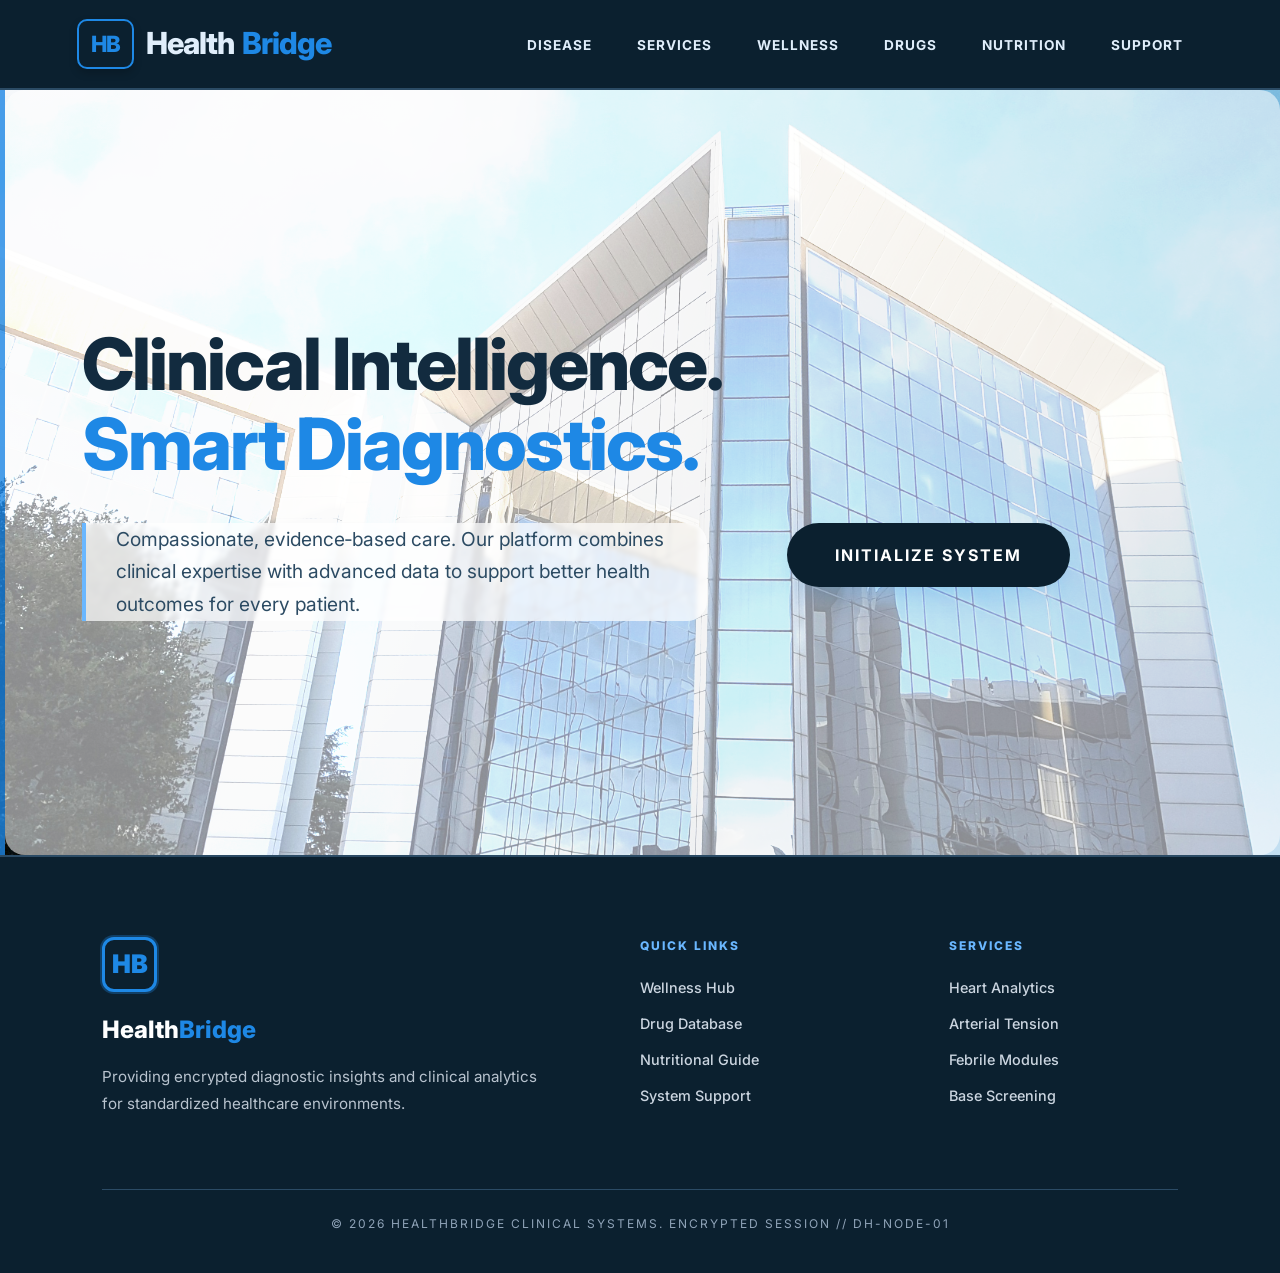
==== commit 48759ab2: "Final update for all front end design, and corrected fastapi code." ====
--- a/frontend/index.html
+++ b/frontend/index.html
@@ -13,7 +13,7 @@
   <body>
     <nav class="navbar">
       <div class="logo" onclick="location.href = 'index.html'">
-        Health<span>Bridge</span>
+        <span class="logo-hb">HB</span> Health<span>Bridge</span>
       </div>
 
       <ul class="nav-links">
@@ -49,15 +49,14 @@
       <div class="hero-sidebar-accent"></div>
       <div class="hero-content">
         <div class="hero-header-stack">
-          <span class="clinical-tag">System Node: HB-BD-01</span>
           <h1>Clinical Intelligence. <br /><span>Smart Diagnostics.</span></h1>
         </div>
 
         <div class="hero-body-grid">
           <p>
-            Utilizing advanced neural analytics to standardize medical guidance,
-            predict physiological risks, and manage patient clinical history
-            through encrypted institutional nodes.
+            Compassionate, evidence‑based care. Our platform combines clinical
+            expertise with advanced data to support better health outcomes for
+            every patient.
           </p>
           <div class="hero-actions">
             <button class="btn-primary-sharp" onclick="handleAuth('signup')">
--- a/frontend/style.css
+++ b/frontend/style.css
@@ -1,47 +1,85 @@
+/* style.css - Dark navbar & footer, white content area, premium medical image */
 :root {
-  --midnight: #0f0e47;
-  --navy: #1a1a5e;
-  --steel: #505081;
-  --lavender: #8686ac;
-  --white: #ffffff;
-  --transition: all 0.2s ease-in-out;
+  --pure-white: #ffffff;
+  --background-light: #f5fafd;
+  --text-primary: #122b3f;
+  --text-secondary: #2c4b63;
+  --accent-medical: #1e88e5;
+  --accent-soft: #6ab7ff;
+  --border-light: #d9e9f2;
+  --hover-bg: #e1f0fa;
+
+  /* Dark navbar & footer colors */
+  --nav-bg: #0b202f;
+  --nav-text: #e0eefb;
+  --nav-hover-bg: #1e3a5f;
+  --dropdown-bg: #112b3c;
+  --dropdown-border: #2b4b65;
+  --footer-text: #cbd5e0;
+  --footer-heading: #ffffff;
+
+  --shadow-sm: 0 8px 20px rgba(0, 50, 80, 0.08);
+  --font-sans: "Inter", -apple-system, BlinkMacSystemFont, sans-serif;
 }
 
 * {
   margin: 0;
   padding: 0;
   box-sizing: border-box;
-  font-family: "Inter", sans-serif;
+  font-family: var(--font-sans);
 }
 
 body {
-  background-color: var(--midnight);
-  color: var(--white);
+  background-color: var(--pure-white);
+  color: var(--text-primary);
+  line-height: 1.5;
   overflow-x: hidden;
 }
 
-/* --- Fixed Command Navbar --- */
+/* --- Navbar (dark, professional) --- */
 .navbar {
   display: flex;
   justify-content: space-between;
   align-items: center;
   padding: 0 6%;
   height: 90px;
-  background: var(--midnight);
+  background: var(--nav-bg);
   position: sticky;
   top: 0;
   z-index: 2000;
-  border-bottom: 2px solid var(--steel);
+  border-bottom: 2px solid var(--dropdown-border);
 }
 
 .logo {
   cursor: pointer;
-  font-size: 1.8rem;
+  font-size: 1.9rem;
   font-weight: 800;
   letter-spacing: -1px;
-}
+  color: var(--nav-text);
+  display: flex;
+  align-items: center;
+  gap: 8px;
+}
+
+.logo-hb {
+  /* Changed background to the darker nav color or a deeper blue to create contrast */
+  background: var(--nav-bg);
+  color: var(--accent-medical); /* The blue now applies to the letters HB */
+  font-size: 1.4rem;
+  font-weight: 800;
+  padding: 6px 12px;
+  border-radius: 10px;
+  margin-right: 4px;
+  /* Added a border to define the shape against the dark navbar */
+  border: 2px solid var(--accent-medical);
+  box-shadow: 0 4px 8px rgba(0, 0, 0, 0.2);
+  display: inline-flex;
+  align-items: center;
+  justify-content: center;
+}
+
 .logo span {
-  color: var(--lavender);
+  color: var(--accent-medical);
 }
 
 .nav-links {
@@ -52,41 +90,44 @@
 
 .nav-item > a {
   text-decoration: none;
-  color: var(--lavender);
+  color: var(--nav-text);
   font-weight: 700;
   font-size: 0.85rem;
   text-transform: uppercase;
   letter-spacing: 1px;
   padding: 15px 20px;
-  transition: var(--transition);
+  transition: all 0.2s ease;
+  border-radius: 4px 4px 0 0;
 }
 
 .nav-item:hover > a {
-  background: var(--lavender);
-  color: var(--midnight);
-}
-
-/* --- Dropdown & Mega Menu (Sharp) --- */
+  background: var(--nav-hover-bg);
+  color: white;
+}
+
+/* --- Dropdown & Mega Menu (dark theme) --- */
 .dropdown,
 .mega-menu {
   position: absolute;
   top: 90px;
-  background: var(--midnight);
-  border: 2px solid var(--steel);
+  background: var(--dropdown-bg);
+  border: 2px solid var(--dropdown-border);
+  border-radius: 0 0 16px 16px;
+  box-shadow: var(--shadow-sm);
   opacity: 0;
   visibility: hidden;
-  transition: var(--transition);
+  transition: all 0.2s ease;
   z-index: 1000;
 }
 
 .dropdown {
-  min-width: 250px;
-  padding: 10px 0;
+  min-width: 280px;
+  padding: 12px 0;
 }
 .mega-menu {
   left: 0;
   width: 100%;
-  padding: 50px 6%;
+  padding: 40px 6%;
 }
 
 .nav-item:hover .dropdown,
@@ -97,60 +138,66 @@
 
 .menu-title,
 .label-heading {
-  color: var(--lavender);
+  color: var(--accent-soft);
   text-transform: uppercase;
   letter-spacing: 2px;
   font-size: 0.75rem;
   font-weight: 800;
-  margin-bottom: 25px;
+  margin-bottom: 20px;
   display: block;
 }
 
 .mega-menu-grid {
   display: grid;
   grid-template-columns: repeat(5, 1fr);
-  gap: 10px;
+  gap: 16px;
 }
 
 .mega-menu-grid a,
 .dropdown a {
-  color: var(--white);
+  color: #e0eefb;
   text-decoration: none;
-  font-size: 0.85rem;
-  font-weight: 600;
-  padding: 8px 0;
+  font-size: 0.9rem;
+  font-weight: 500;
+  padding: 10px 16px;
   display: block;
-  transition: var(--transition);
+  transition: all 0.2s ease;
+  border-radius: 8px;
 }
 
 .dropdown a {
-  padding: 12px 25px;
-  border-bottom: 1px solid rgba(255, 255, 255, 0.05);
+  padding: 12px 24px;
 }
 
 .mega-menu-grid a:hover,
 .dropdown a:hover {
-  background: var(--lavender);
-  color: var(--midnight);
-  padding-left: 10px;
-}
-
-/* --- Nordic Hero Section --- */
+  background: var(--nav-hover-bg);
+  color: white;
+  padding-left: 24px;
+}
+
+/* --- Hero Section (white background, premium medical image) --- */
 .hero {
   height: 85vh;
   display: flex;
   position: relative;
   background:
-    linear-gradient(rgba(15, 14, 71, 0.9), rgba(15, 14, 71, 0.7)),
-    url("https://images.unsplash.com/photo-1519494026892-80bbd2d6fd0d?auto=format&fit=crop&w=2000&q=80");
+    linear-gradient(
+      100deg,
+      rgba(255, 255, 255, 0.92) 30%,
+      rgba(255, 255, 255, 0.5)
+    ),
+    url("medical.jpg"); /* doctor with tablet, modern clinic */
   background-size: cover;
-  background-position: center;
+  background-position: center 30%;
+  background-blend-mode: overlay;
 }
 
 .hero-sidebar-accent {
   width: 10px;
-  background: var(--lavender);
+  background: var(--accent-medical);
   height: 100%;
+  opacity: 0.8;
 }
 
 .hero-content {
@@ -158,67 +205,72 @@
   display: flex;
   flex-direction: column;
   justify-content: center;
-}
-
-.clinical-tag {
-  color: var(--lavender);
-  text-transform: uppercase;
-  letter-spacing: 4px;
-  font-size: 0.75rem;
-  font-weight: 700;
-  margin-bottom: 20px;
-  display: block;
+  background-color: rgba(255, 255, 255, 0.55);
+  border-radius: 20px;
+  max-width: fit-content;
 }
 
 .hero h1 {
   font-size: 4.5rem;
   font-weight: 800;
-  line-height: 1;
+  line-height: 1.1;
   letter-spacing: -2px;
   margin-bottom: 40px;
+  color: var(--text-primary);
 }
 .hero h1 span {
-  color: var(--lavender);
+  /* Use a pure blue color for the text span, removing the transparent gradient */
+  color: var(--accent-medical);
+  background: none;
+  -webkit-background-clip: unset;
+  -webkit-text-fill-color: var(--accent-medical);
 }
 
 .hero-body-grid {
   display: grid;
   grid-template-columns: 1.5fr 1fr;
   align-items: flex-start;
-  gap: 100px;
+  gap: 80px;
 }
 
 .hero p {
-  color: var(--lavender);
+  color: var(--text-secondary);
   font-size: 1.2rem;
-  line-height: 1.6;
-  border-left: 3px solid var(--steel);
+  line-height: 1.7;
+  border-left: 4px solid var(--accent-soft);
   padding-left: 30px;
+  background: rgba(255, 255, 255, 0.7);
+  backdrop-filter: blur(2px);
+  border-radius: 0 20px 20px 0;
 }
 
 .btn-primary-sharp {
-  background: var(--lavender);
-  color: var(--midnight);
+  background: #0b202f;
+  color: white;
   border: none;
-  padding: 25px 50px;
+  padding: 22px 48px;
   font-size: 1rem;
-  font-weight: 800;
+  font-weight: 700;
   cursor: pointer;
-  transition: var(--transition);
+  transition: all 0.25s ease;
   text-transform: uppercase;
   letter-spacing: 2px;
+  border-radius: 40px;
+  box-shadow: 0 15px 30px -10px rgba(30, 136, 229, 0.3);
 }
 
 .btn-primary-sharp:hover {
-  background: var(--white);
-  transform: translateX(10px);
-}
-
-/* --- Footer (Nordic Style) --- */
+  background: #000000;
+  transform: translateY(-4px);
+  box-shadow: 0 25px 35px -10px #cedfed;
+}
+
+/* --- Footer (now matches navbar dark) --- */
 .footer {
-  background: var(--midnight);
-  padding: 100px 8% 50px;
-  border-top: 2px solid var(--steel);
+  background: var(--nav-bg); /* same dark as navbar */
+  padding: 80px 8% 40px;
+  border-top: 2px solid var(--dropdown-border);
+  color: var(--footer-text);
 }
 
 .footer-container {
@@ -229,29 +281,33 @@
 
 .brand-mark {
   font-weight: 900;
-  font-size: 1.5rem;
-  border: 3px solid var(--lavender);
-  width: 50px;
-  height: 50px;
+  font-size: 1.6rem;
+  border: 3px solid var(--accent-medical);
+  width: 55px;
+  height: 55px;
   display: flex;
   align-items: center;
   justify-content: center;
   margin-bottom: 20px;
-  color: var(--lavender);
+  color: var(--accent-medical);
+  border-radius: 12px;
+  background: var(--nav-bg);
+  box-shadow: 0 0 0 2px rgba(30, 136, 229, 0.3);
 }
 
 .footer-section h2 {
   margin-bottom: 15px;
   font-weight: 800;
+  color: var(--footer-heading);
 }
 .footer-section h2 span {
-  color: var(--lavender);
+  color: var(--accent-medical);
 }
 .footer-section p {
-  color: var(--lavender);
-  font-size: 0.9rem;
+  color: var(--footer-text);
+  font-size: 0.95rem;
   line-height: 1.8;
-  opacity: 0.8;
+  opacity: 0.9;
 }
 
 .footer-section ul {
@@ -263,23 +319,23 @@
 
 .footer-section a {
   text-decoration: none;
-  color: var(--white);
-  font-size: 0.85rem;
-  font-weight: 600;
-  transition: var(--transition);
+  color: var(--footer-text);
+  font-size: 0.9rem;
+  font-weight: 500;
+  transition: all 0.2s ease;
 }
 
 .footer-section a:hover {
-  color: var(--lavender);
-  padding-left: 5px;
+  color: var(--accent-medical);
+  padding-left: 6px;
 }
 
 .footer-bottom {
   text-align: center;
-  margin-top: 80px;
-  padding-top: 30px;
-  border-top: 1px solid var(--steel);
-  color: var(--steel);
+  margin-top: 70px;
+  padding-top: 25px;
+  border-top: 1px solid var(--dropdown-border);
+  color: #8fa3b8;
   font-size: 0.75rem;
   text-transform: uppercase;
   letter-spacing: 2px;
